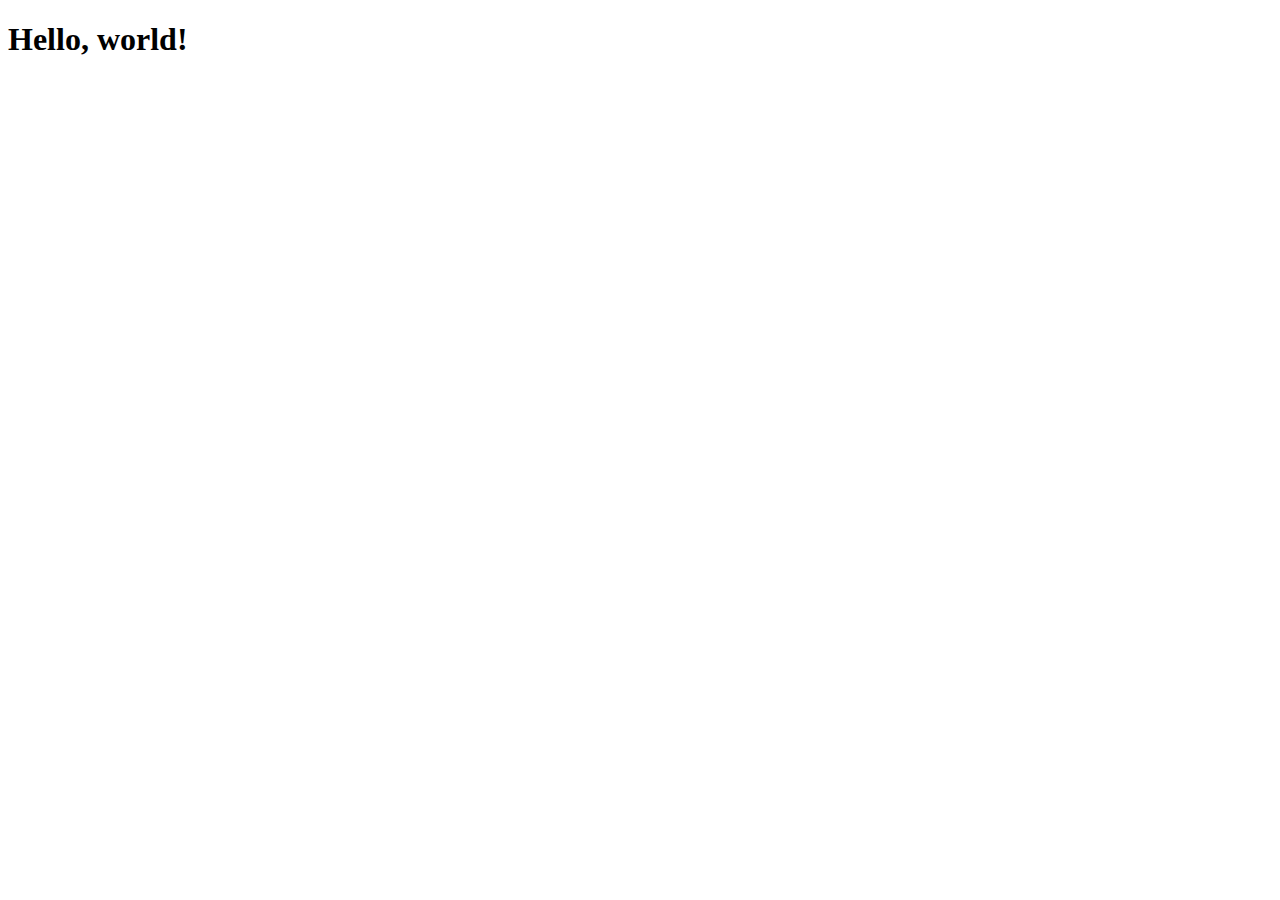
==== index.html @ 0e78536f "Fix: main html" ====
<!doctype html>
<html lang="en">

<head>
    <meta charset="utf-8">
    <meta name="viewport" content="width=device-width, initial-scale=1">
    <title>Bootstrap demo</title>
    <link href="https://cdn.jsdelivr.net/npm/bootstrap@5.3.2/dist/css/bootstrap.min.css" rel="stylesheet"
        integrity="sha384-T3c6CoIi6uLrA9TneNEoa7RxnatzjcDSCmG1MXxSR1GAsXEV/Dwwykc2MPK8M2HN" crossorigin="anonymous">
</head>

<body>
    <h1>Hello, world!</h1>
    <script src="https://cdn.jsdelivr.net/npm/bootstrap@5.3.2/dist/js/bootstrap.bundle.min.js"
        integrity="sha384-C6RzsynM9kWDrMNeT87bh95OGNyZPhcTNXj1NW7RuBCsyN/o0jlpcV8Qyq46cDfL"
        crossorigin="anonymous"></script>
</body>

</html>
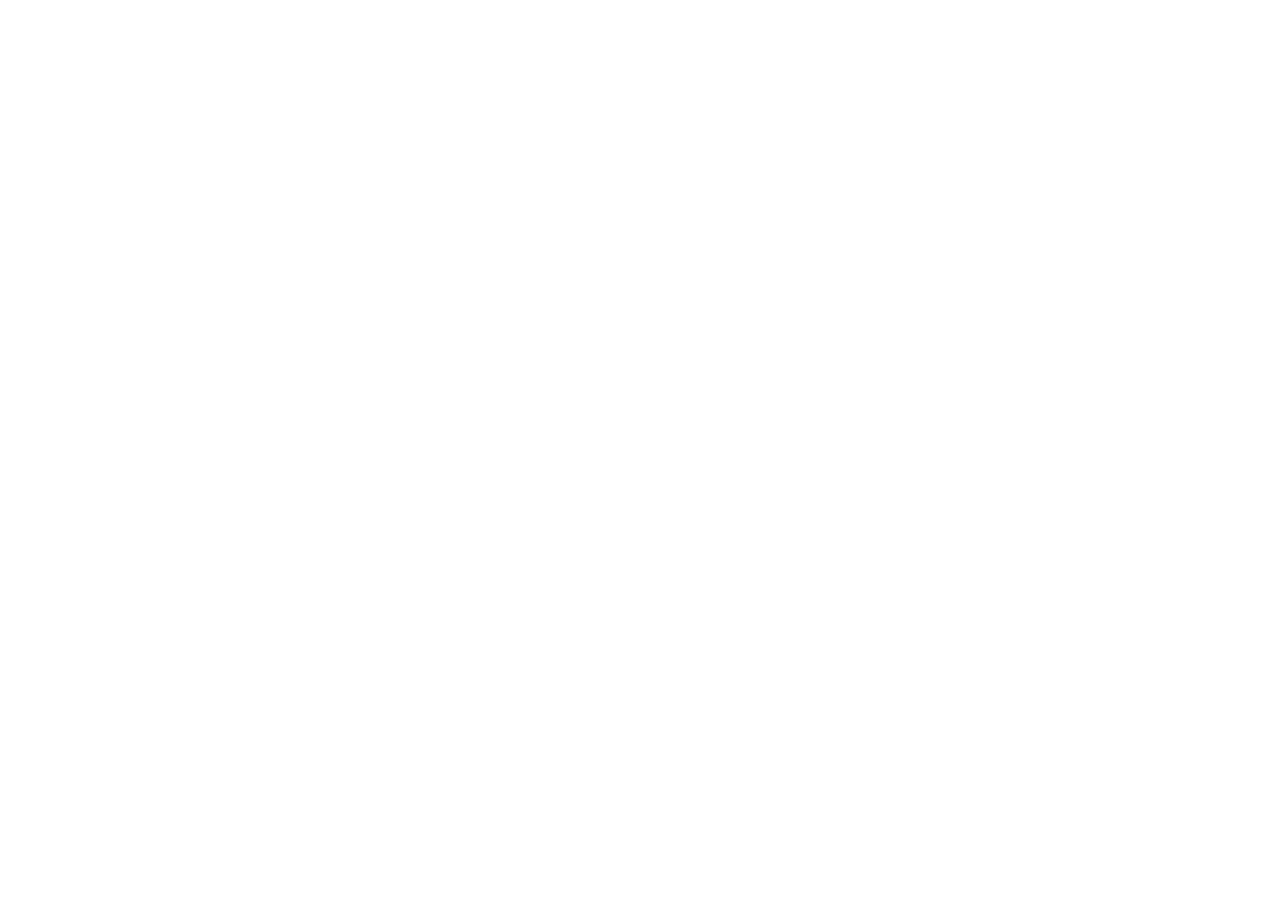
==== commit 5542f5f9: "Confiqure: Structure" ====
--- a/index.html
+++ b/index.html
@@ -1,19 +1,67 @@
-<!doctype html>
+<!DOCTYPE html>
 <html lang="en">
+    <head>
+        <title>Stream Vibe | Home</title>
+        <meta charset="utf-8" />
+        <meta content="width=device-width, initial-scale=1" name="viewport" />
+        <meta content="The Legend | Hamidov Ravi" name="author" />
+        <meta content="About Movies & Shows" name="description" />
+        <meta content="Movie App" name="Stream Vibe" />
+        <meta content="Html, Css, Js, BootStrap etc." name="keywords" />
 
-<head>
-    <meta charset="utf-8">
-    <meta name="viewport" content="width=device-width, initial-scale=1">
-    <title>Bootstrap demo</title>
-    <link href="https://cdn.jsdelivr.net/npm/bootstrap@5.3.2/dist/css/bootstrap.min.css" rel="stylesheet"
-        integrity="sha384-T3c6CoIi6uLrA9TneNEoa7RxnatzjcDSCmG1MXxSR1GAsXEV/Dwwykc2MPK8M2HN" crossorigin="anonymous">
-</head>
+        <!-- BootStrap's Css Version of 5.3.2 -->
+        <link
+            href="https://cdn.jsdelivr.net/npm/bootstrap@5.3.2/dist/css/bootstrap.min.css"
+            rel="stylesheet"
+            integrity="sha384-T3c6CoIi6uLrA9TneNEoa7RxnatzjcDSCmG1MXxSR1GAsXEV/Dwwykc2MPK8M2HN"
+            crossorigin="anonymous"
+        />
 
-<body>
-    <h1>Hello, world!</h1>
-    <script src="https://cdn.jsdelivr.net/npm/bootstrap@5.3.2/dist/js/bootstrap.bundle.min.js"
-        integrity="sha384-C6RzsynM9kWDrMNeT87bh95OGNyZPhcTNXj1NW7RuBCsyN/o0jlpcV8Qyq46cDfL"
-        crossorigin="anonymous"></script>
-</body>
+        <!-- Favicons -->
+        <link href="" rel="icon" />
+        <link href="" rel="apple-touch-icon" />
 
-</html>+        <!-- Google Fonts -->
+        <link
+            href="https://fonts.googleapis.com/css?family=Open+Sans:300,300i,400,400i,600,600i,700,700i|Raleway:300,300i,400,400i,500,500i,600,600i,700,700i|Poppins:300,300i,400,400i,500,500i,600,600i,700,700i"
+            rel="stylesheet"
+        />
+
+        <!-- Main Css File -->
+        <link href="./src/styles/css/main.css" rel="stylesheet" />
+    </head>
+
+    <body>
+        <!-- Header Start -->
+
+        <!-- Nav Start -->
+        <!-- Nav End -->
+
+        <!-- Header End -->
+
+        <!-- Intro Start -->
+        <!-- Intro End -->
+
+        <!-- Categories Start -->
+        <!-- Categories End -->
+
+        <!-- CrossPlatfrom Start -->
+        <!-- CrossPlatfrom End -->
+
+        <!-- Faq Start -->
+        <!-- Faq End -->
+
+        <!-- Pricing Start -->
+        <!-- Pricing End -->
+
+        <!-- Promotion Start -->
+        <!-- Promotion End -->
+
+        <!-- BootStrap's Js CDN | Version of 5.3.2 -->
+        <script
+            src="https://cdn.jsdelivr.net/npm/bootstrap@5.3.2/dist/js/bootstrap.bundle.min.js"
+            integrity="sha384-C6RzsynM9kWDrMNeT87bh95OGNyZPhcTNXj1NW7RuBCsyN/o0jlpcV8Qyq46cDfL"
+            crossorigin="anonymous"
+        ></script>
+    </body>
+</html>
--- a/src/styles/css/main.css
+++ b/src/styles/css/main.css
@@ -0,0 +1,31 @@
+body {
+  color: #333;
+}
+
+body {
+  color: #444;
+}
+
+body {
+  color: #222;
+}
+
+body {
+  color: #111;
+}
+
+body {
+  color: rgba(194, 32, 32, 0);
+}
+
+body {
+  color: rgba(194, 32, 32, 0);
+}
+
+body {
+  color: rgba(194, 32, 32, 0);
+}
+
+body {
+  color: rgba(194, 32, 32, 0);
+}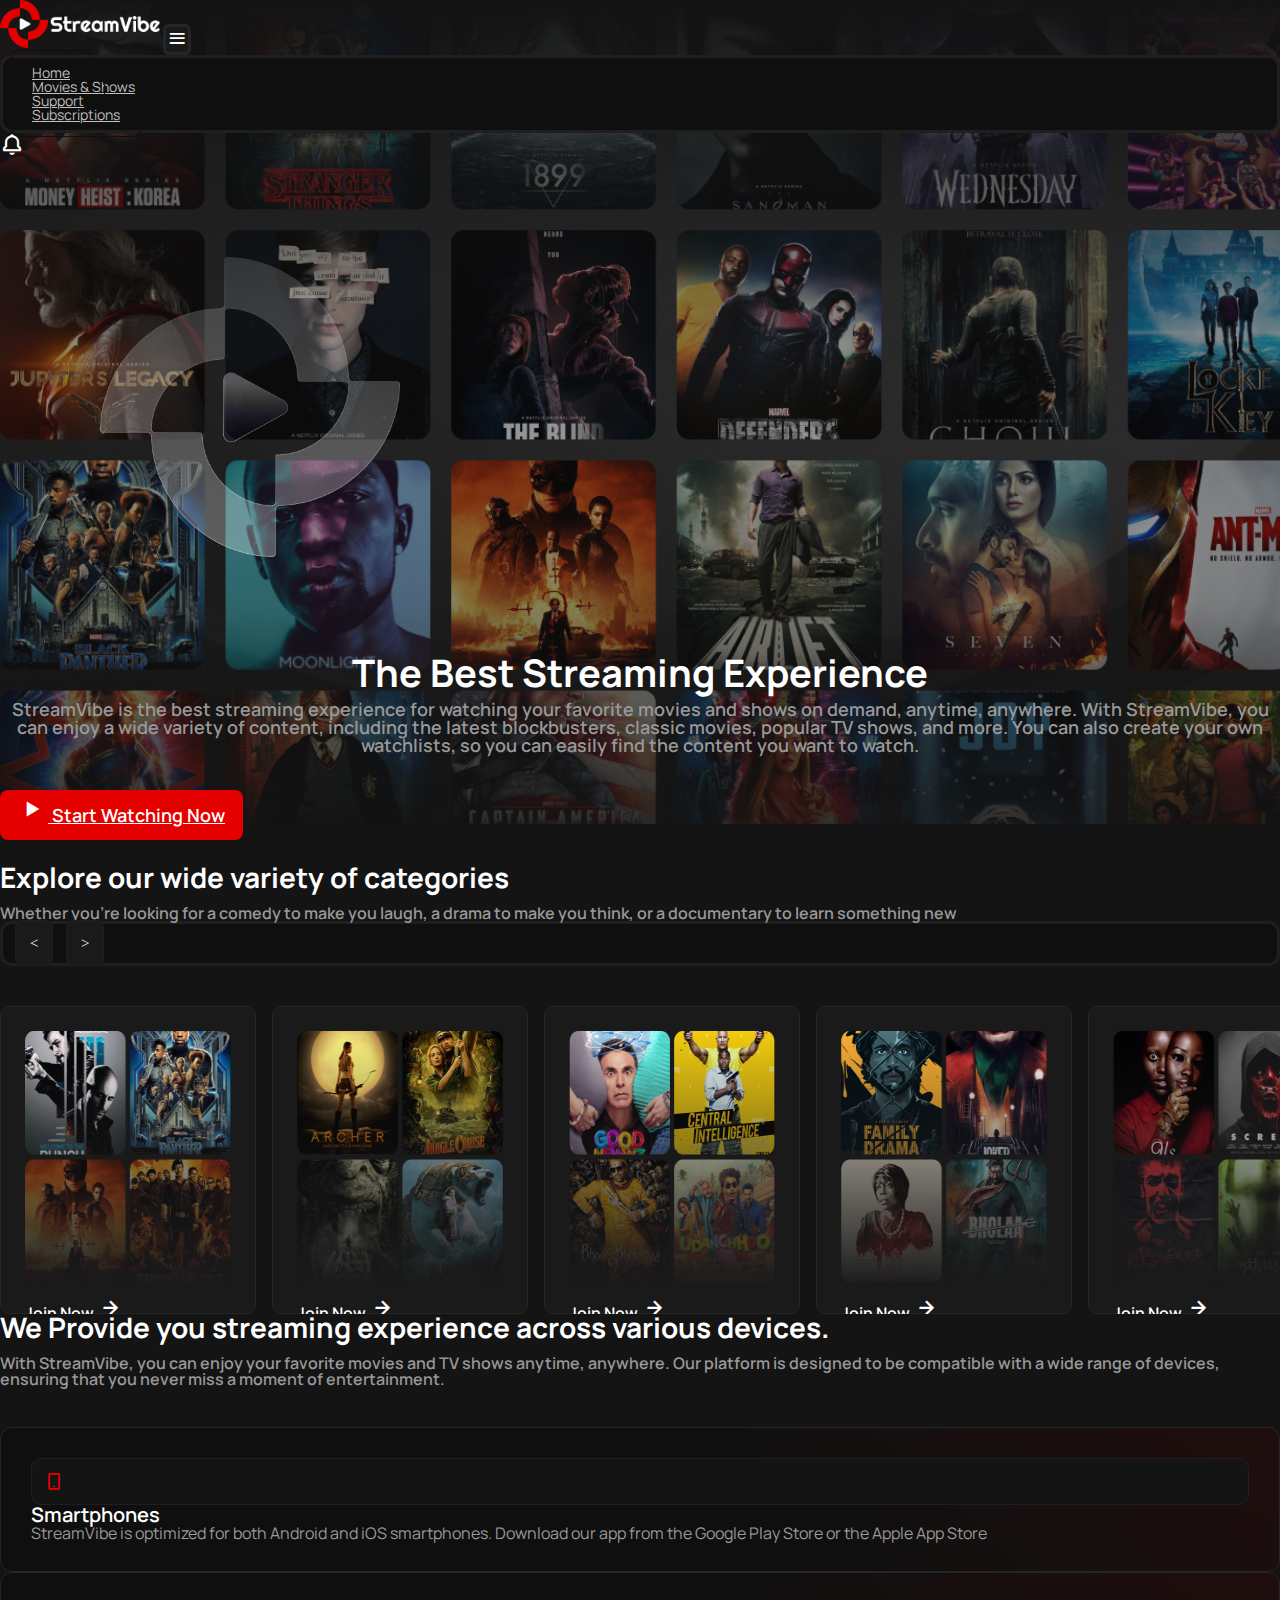
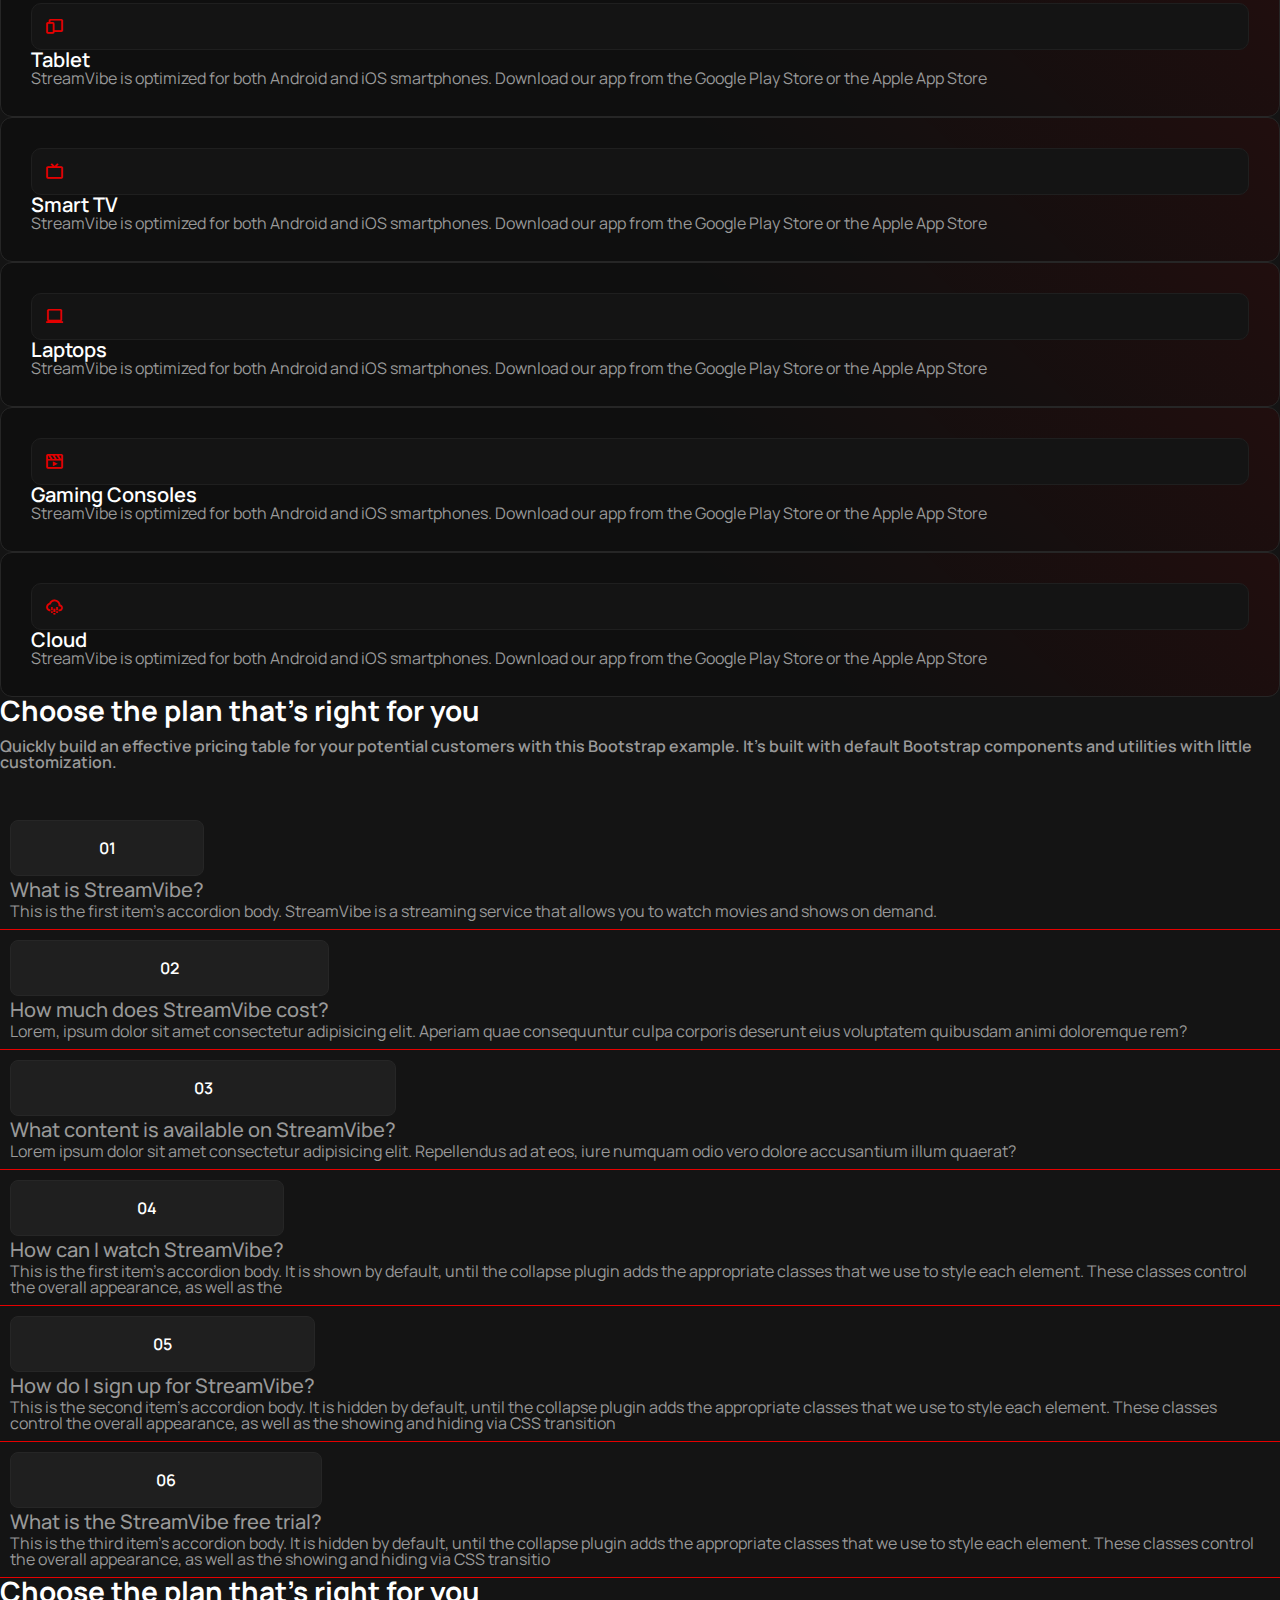
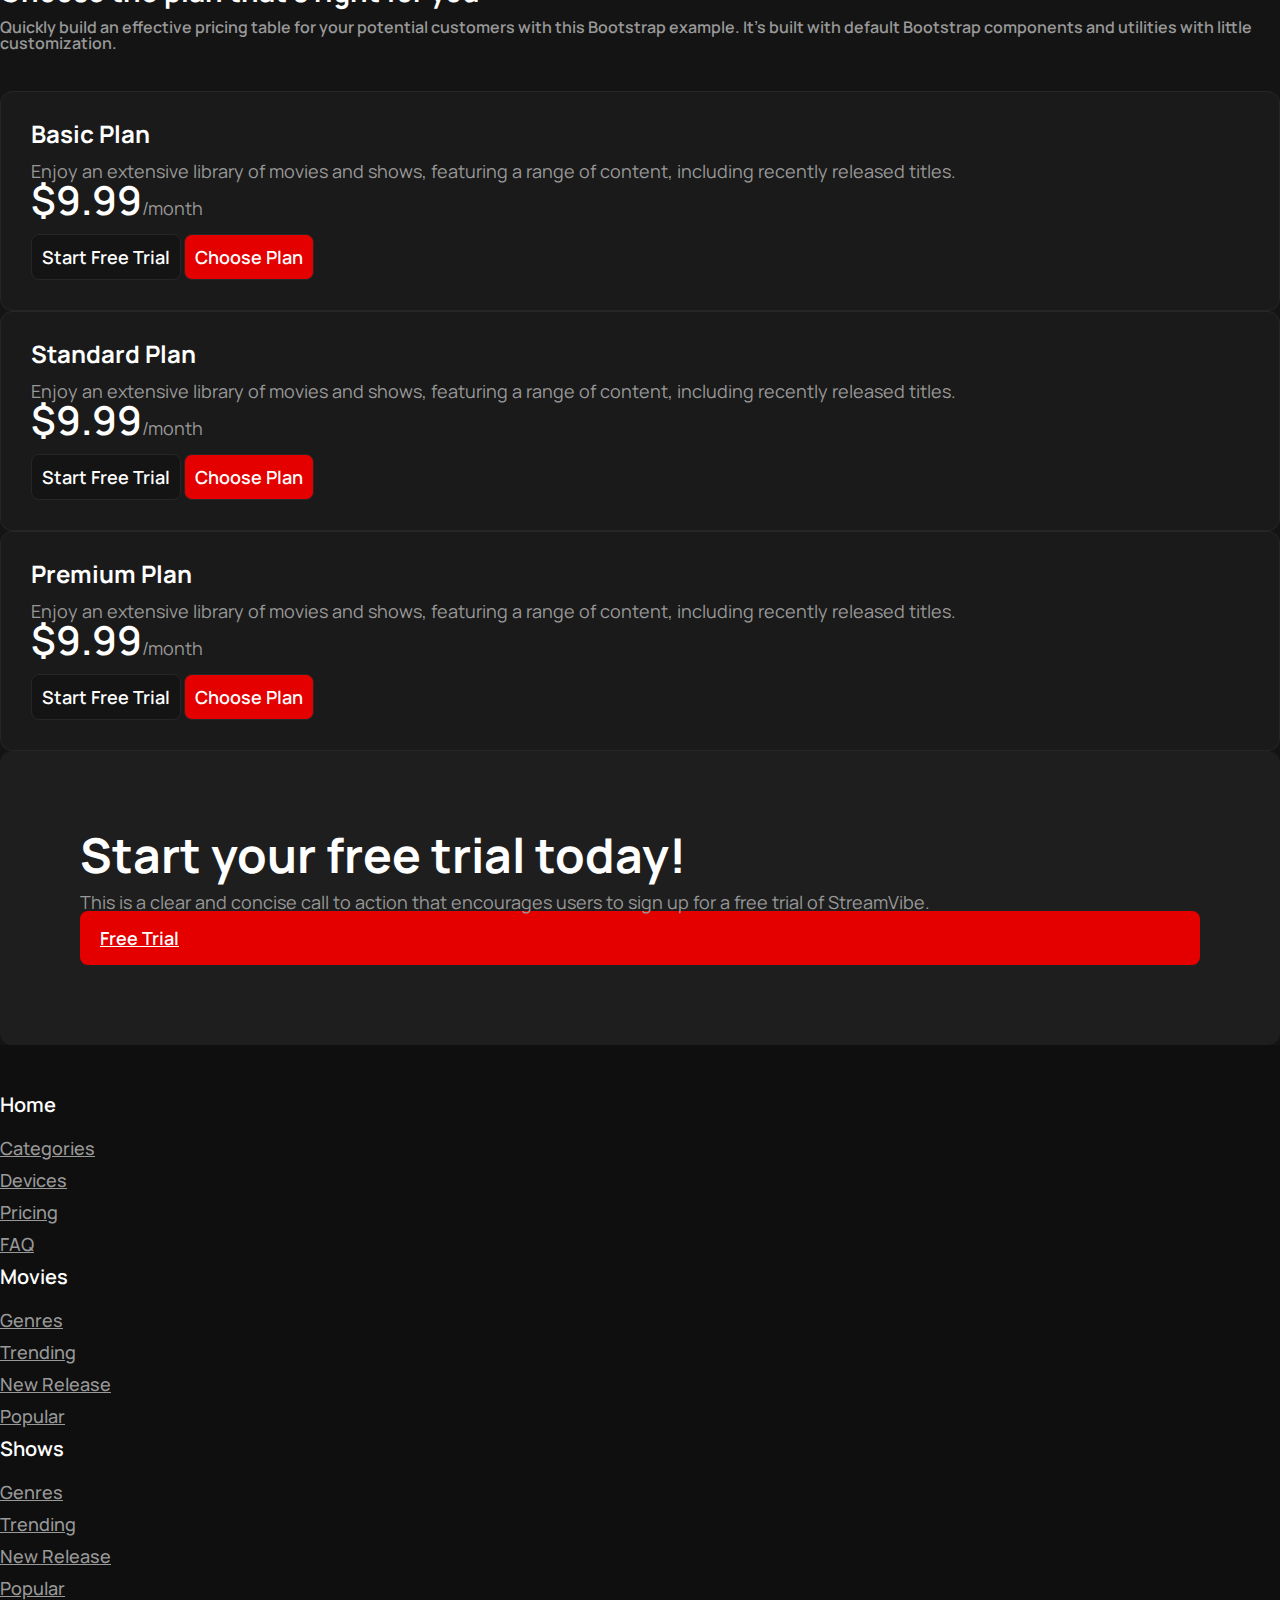
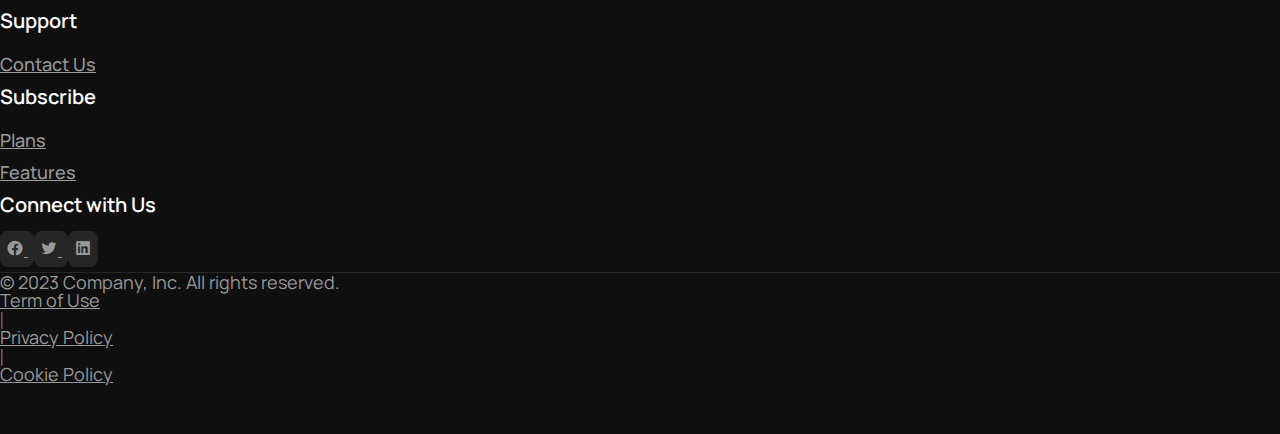
==== commit 1028d920: "GitHub Organize" ====
--- a/index.html
+++ b/index.html
@@ -27,35 +27,950 @@
             rel="stylesheet"
         />
 
+        <!-- BoxIcons -->
+        <link
+            href="https://unpkg.com/boxicons@2.1.4/css/boxicons.min.css"
+            rel="stylesheet"
+        />
+
         <!-- Main Css File -->
         <link href="./src/styles/css/main.css" rel="stylesheet" />
     </head>
 
     <body>
         <!-- Header Start -->
-
-        <!-- Nav Start -->
-        <!-- Nav End -->
-
+        <header class="header">
+            <!-- Nav Start -->
+            <section class="section_nav">
+                <div class="container">
+                    <nav
+                        class="section_nav__navbar navbar navbar-expand-lg d-flex justify-content-between"
+                    >
+                        <a
+                            class="section_nav__navbar-brand col navbar-brand"
+                            href="./index.html"
+                            ><img
+                                src="./src/design/img/movie/brandDesign.png"
+                                alt="Logo"
+                        /></a>
+                        <button
+                            class="navbar-toggler"
+                            type="button"
+                            data-bs-toggle="collapse"
+                            data-bs-target="#navbarSupportedContent"
+                            aria-controls="navbarSupportedContent"
+                            aria-expanded="false"
+                            aria-label="Toggle navigation"
+                        >
+                            <i class="bx bx-menu"></i>
+                        </button>
+                        <div
+                            class="section_nav__navbar-menu col flex-grow-0 collapse navbar-collapse"
+                            id="navbarSupportedContent"
+                        >
+                            <ul class="navbar-nav me-auto mb-2 mb-lg-0">
+                                <li class="nav-item">
+                                    <a
+                                        class="nav-link active"
+                                        aria-current="page"
+                                        href="./index.html"
+                                        >Home</a
+                                    >
+                                </li>
+                                <li class="nav-item">
+                                    <a
+                                        class="nav-link active"
+                                        aria-current="page"
+                                        href="./src/pages/movies.html"
+                                        >Movies & Shows</a
+                                    >
+                                </li>
+                                <li class="nav-item">
+                                    <a
+                                        class="nav-link active"
+                                        aria-current="page"
+                                        href="./src/pages/support.html"
+                                        >Support</a
+                                    >
+                                </li>
+                                <li class="nav-item">
+                                    <a
+                                        class="nav-link active"
+                                        aria-current="page"
+                                        href="./src/pages/subscriptions.html"
+                                        >Subscriptions</a
+                                    >
+                                </li>
+                            </ul>
+                        </div>
+                        <a
+                            class="section_nav__navbar-brand col navbar-brand"
+                            href="https://imgs.search.brave.com/t7IGj4UpDLhN9xt97m-zTJ5kY64yZYDrEbwu54N_jYo/rs:fit:860:0:0/g:ce/aHR0cHM6Ly9jZG4u/a2F5aXByaWh0aW0u/Y29tL3dwLWNvbnRl/bnQvdXBsb2Fkcy8y/MDE5LzA4L0phd3Mu/anBn"
+                        >
+                            <i class="bx bx-bell"></i>
+                        </a>
+                    </nav>
+                </div>
+            </section>
+            <!-- Nav End -->
+
+            <!-- Section Header Start -->
+            <section class="section_header">
+                <div class="container-fluid">
+                    <div
+                        class="section_header-card d-flex align-items-center justify-content-center"
+                    >
+                        <img
+                            src="./src/design/img/movie/primaryBgLogo.png"
+                            alt="Logo"
+                        />
+                    </div>
+                </div>
+            </section>
+            <!-- Section Header End -->
+
+            <!-- Intro Start -->
+            <div class="section_intro py-4">
+                <div class="container">
+                    <div class="section_intro-header p-3 pb-md-4 mx-auto">
+                        <div
+                            class="section_intro-header--content d-flex flex-column justify-content-center align-items-center"
+                        >
+                            <h1 class="col-lg-8">
+                                The Best Streaming Experience
+                            </h1>
+                            <p class="col-lg-10">
+                                StreamVibe is the best streaming experience for
+                                watching your favorite movies and shows on
+                                demand, anytime, anywhere. With StreamVibe, you
+                                can enjoy a wide variety of content, including
+                                the latest blockbusters, classic movies, popular
+                                TV shows, and more. You can also create your own
+                                watchlists, so you can easily find the content
+                                you want to watch.
+                            </p>
+                        </div>
+
+                        <div
+                            class="section_intro-header--btn d-flex justify-content-center align-items-center"
+                        >
+                            <a
+                                class="text-decoration-none d-flex justify-content-center align-items-center"
+                                href="https://imgs.search.brave.com/t7IGj4UpDLhN9xt97m-zTJ5kY64yZYDrEbwu54N_jYo/rs:fit:860:0:0/g:ce/aHR0cHM6Ly9jZG4u/a2F5aXByaWh0aW0u/Y29tL3dwLWNvbnRl/bnQvdXBsb2Fkcy8y/MDE5LzA4L0phd3Mu/anBn"
+                                ><i class="bx bx-play"></i> Start Watching
+                                Now</a
+                            >
+                        </div>
+                    </div>
+                </div>
+            </div>
+            <!-- Intro End -->
+        </header>
         <!-- Header End -->
 
-        <!-- Intro Start -->
-        <!-- Intro End -->
-
         <!-- Categories Start -->
+        <section class="section_categories py-4 wrapper">
+            <div class="container">
+                <div
+                    class="section_categories-header p-3 pb-md-4 mx-auto d-flex justify-content-between"
+                >
+                    <div class="section_categories-header--content">
+                        <h1 class="col-lg-8 col-md-8">
+                            Explore our wide variety of categories
+                        </h1>
+                        <p class="col-lg-10 col-md-10">
+                            Whether you're looking for a comedy to make you
+                            laugh, a drama to make you think, or a documentary
+                            to learn something new
+                        </p>
+                    </div>
+
+                    <div
+                        class="section_categories-header--cta d-flex justify-content-between align-items-center"
+                    >
+                        <span id="left"><</span>
+                        <span id="right">></span>
+                    </div>
+                </div>
+                <ul class="section_categories-carousel">
+                    <li
+                        class="section_categories-carousel--card d-flex flex-column"
+                    >
+                        <img
+                            src="./src/design/img/movie/movieCategories01.png"
+                            alt=""
+                        />
+                        <div
+                            class="section_categories-carousel--card---cta d-flex justify-content-between align-items-center"
+                        >
+                            <a href="#">Join Now </a>
+                            <i class="bx bx-right-arrow-alt"></i>
+                        </div>
+                    </li>
+                    <li
+                        class="section_categories-carousel--card d-flex flex-column"
+                    >
+                        <img
+                            src="./src/design/img/movie/movieCategories02.png"
+                            alt=""
+                        />
+                        <div
+                            class="section_categories-carousel--card---cta d-flex justify-content-between align-items-center"
+                        >
+                            <a href="#">Join Now </a>
+                            <i class="bx bx-right-arrow-alt"></i>
+                        </div>
+                    </li>
+                    <li
+                        class="section_categories-carousel--card d-flex flex-column"
+                    >
+                        <img
+                            src="./src/design/img/movie/movieCategories03.png"
+                            alt=""
+                        />
+                        <div
+                            class="section_categories-carousel--card---cta d-flex justify-content-between align-items-center"
+                        >
+                            <a href="#">Join Now </a>
+                            <i class="bx bx-right-arrow-alt"></i>
+                        </div>
+                    </li>
+                    <li
+                        class="section_categories-carousel--card d-flex flex-column"
+                    >
+                        <img
+                            src="./src/design/img/movie/movieCategories04.png"
+                            alt=""
+                        />
+                        <div
+                            class="section_categories-carousel--card---cta d-flex justify-content-between align-items-center"
+                        >
+                            <a href="#">Join Now </a>
+                            <i class="bx bx-right-arrow-alt"></i>
+                        </div>
+                    </li>
+                    <li
+                        class="section_categories-carousel--card d-flex flex-column"
+                    >
+                        <img
+                            src="./src/design/img/movie/movieCategories05.png"
+                            alt=""
+                        />
+                        <div
+                            class="section_categories-carousel--card---cta d-flex justify-content-between align-items-center"
+                        >
+                            <a href="#">Join Now </a>
+                            <i class="bx bx-right-arrow-alt"></i>
+                        </div>
+                    </li>
+                </ul>
+            </div>
+        </section>
         <!-- Categories End -->
 
         <!-- CrossPlatfrom Start -->
+        <section class="section_crossplatform py-4">
+            <div class="container">
+                <div class="section_crossplatform-header p-3 pb-md-4 mx-auto">
+                    <h1>
+                        We Provide you streaming experience across various
+                        devices.
+                    </h1>
+                    <p>
+                        With StreamVibe, you can enjoy your favorite movies and
+                        TV shows anytime, anywhere. Our platform is designed to
+                        be compatible with a wide range of devices, ensuring
+                        that you never miss a moment of entertainment.
+                    </p>
+                </div>
+                <div class="section_crossplatform-content row mb-3">
+                    <div class="col-lg-4 col-md-6 col-xs-12">
+                        <div
+                            class="section_crossplatform-content--card pointer card mb-4 rounded-3 shadow-sm"
+                        >
+                            <div class="py-3 d-flex align-items-center">
+                                <div class="iconBox me-4">
+                                    <i class="bx bx-mobile-alt"></i>
+                                </div>
+                                <h4>Smartphones</h4>
+                            </div>
+                            <p>
+                                StreamVibe is optimized for both Android and iOS
+                                smartphones. Download our app from the Google
+                                Play Store or the Apple App Store
+                            </p>
+                        </div>
+                    </div>
+                    <div class="col-lg-4 col-md-6 col-xs-12">
+                        <div
+                            class="section_crossplatform-content--card pointer card mb-4 rounded-3 shadow-sm"
+                        >
+                            <div class="py-3 d-flex align-items-center">
+                                <div class="iconBox me-4">
+                                    <i class="bx bx-devices"></i>
+                                </div>
+                                <h4>Tablet</h4>
+                            </div>
+                            <p>
+                                StreamVibe is optimized for both Android and iOS
+                                smartphones. Download our app from the Google
+                                Play Store or the Apple App Store
+                            </p>
+                        </div>
+                    </div>
+                    <div class="col-lg-4 col-md-6 col-xs-12">
+                        <div
+                            class="section_crossplatform-content--card pointer card mb-4 rounded-3 shadow-sm"
+                        >
+                            <div class="py-3 d-flex align-items-center">
+                                <div class="iconBox me-4">
+                                    <i class="bx bx-tv"></i>
+                                </div>
+                                <h4>Smart TV</h4>
+                            </div>
+                            <p>
+                                StreamVibe is optimized for both Android and iOS
+                                smartphones. Download our app from the Google
+                                Play Store or the Apple App Store
+                            </p>
+                        </div>
+                    </div>
+                    <div class="col-lg-4 col-md-6 col-xs-12">
+                        <div
+                            class="section_crossplatform-content--card pointer card mb-4 rounded-3 shadow-sm"
+                        >
+                            <div class="py-3 d-flex align-items-center">
+                                <div class="iconBox me-4">
+                                    <i class="bx bx-laptop"></i>
+                                </div>
+                                <h4>Laptops</h4>
+                            </div>
+                            <p>
+                                StreamVibe is optimized for both Android and iOS
+                                smartphones. Download our app from the Google
+                                Play Store or the Apple App Store
+                            </p>
+                        </div>
+                    </div>
+                    <div class="col-lg-4 col-md-6 col-xs-12">
+                        <div
+                            class="section_crossplatform-content--card pointer card mb-4 rounded-3 shadow-sm"
+                        >
+                            <div class="py-3 d-flex align-items-center">
+                                <div class="iconBox me-4">
+                                    <i class="bx bx-movie-play"></i>
+                                </div>
+                                <h4>Gaming Consoles</h4>
+                            </div>
+                            <p>
+                                StreamVibe is optimized for both Android and iOS
+                                smartphones. Download our app from the Google
+                                Play Store or the Apple App Store
+                            </p>
+                        </div>
+                    </div>
+                    <div class="col-lg-4 col-md-6 col-xs-12">
+                        <div
+                            class="section_crossplatform-content--card pointer card mb-4 rounded-3 shadow-sm"
+                        >
+                            <div class="py-3 d-flex align-items-center">
+                                <div class="iconBox me-4">
+                                    <i class="bx bx-cloud-light-rain"></i>
+                                </div>
+                                <h4>Cloud</h4>
+                            </div>
+                            <p>
+                                StreamVibe is optimized for both Android and iOS
+                                smartphones. Download our app from the Google
+                                Play Store or the Apple App Store
+                            </p>
+                        </div>
+                    </div>
+                </div>
+            </div>
+        </section>
         <!-- CrossPlatfrom End -->
 
         <!-- Faq Start -->
+        <section class="section_faq py-4">
+            <div class="container">
+                <div class="section_faq-header p-3 pb-md-4 mx-auto">
+                    <h1>Choose the plan that's right for you</h1>
+                    <p>
+                        Quickly build an effective pricing table for your
+                        potential customers with this Bootstrap example. It’s
+                        built with default Bootstrap components and utilities
+                        with little customization.
+                    </p>
+                </div>
+
+                <div class="row">
+                    <div class="col-lg-6 col-md-12 col-xs-12">
+                        <div
+                            class="section_faq-content accordion"
+                            id="accordionExample"
+                        >
+                            <div class="accordion-item">
+                                <h2 class="accordion-header">
+                                    <button
+                                        class="accordion-button"
+                                        type="button"
+                                        data-bs-toggle="collapse"
+                                        data-bs-target="#collapseOne"
+                                        aria-expanded="true"
+                                        aria-controls="collapseOne"
+                                    >
+                                        <div class="me-4">01</div>
+                                        <h4>What is StreamVibe?</h4>
+                                    </button>
+                                </h2>
+                                <div
+                                    id="collapseOne"
+                                    class="accordion-collapse collapse"
+                                    data-bs-parent="#accordionExample"
+                                >
+                                    <div class="accordion-body">
+                                        This is the first item's accordion body.
+                                        StreamVibe is a streaming service that
+                                        allows you to watch movies and shows on
+                                        demand.
+                                    </div>
+                                </div>
+                            </div>
+                            <div class="accordion-item">
+                                <h2 class="accordion-header">
+                                    <button
+                                        class="accordion-button collapsed"
+                                        type="button"
+                                        data-bs-toggle="collapse"
+                                        data-bs-target="#collapseTwo"
+                                        aria-expanded="false"
+                                        aria-controls="collapseTwo"
+                                    >
+                                        <div class="me-4">02</div>
+                                        <h4>How much does StreamVibe cost?</h4>
+                                    </button>
+                                </h2>
+                                <div
+                                    id="collapseTwo"
+                                    class="accordion-collapse collapse"
+                                    data-bs-parent="#accordionExample"
+                                >
+                                    <div class="accordion-body">
+                                        Lorem, ipsum dolor sit amet consectetur
+                                        adipisicing elit. Aperiam quae
+                                        consequuntur culpa corporis deserunt
+                                        eius voluptatem quibusdam animi
+                                        doloremque rem?
+                                    </div>
+                                </div>
+                            </div>
+                            <div class="accordion-item">
+                                <h2 class="accordion-header">
+                                    <button
+                                        class="accordion-button collapsed"
+                                        type="button"
+                                        data-bs-toggle="collapse"
+                                        data-bs-target="#collapseThree"
+                                        aria-expanded="false"
+                                        aria-controls="collapseThree"
+                                    >
+                                        <div class="me-4">03</div>
+                                        <h4>
+                                            What content is available on
+                                            StreamVibe?
+                                        </h4>
+                                    </button>
+                                </h2>
+                                <div
+                                    id="collapseThree"
+                                    class="accordion-collapse collapse"
+                                    data-bs-parent="#accordionExample"
+                                >
+                                    <div class="accordion-body">
+                                        Lorem ipsum dolor sit amet consectetur
+                                        adipisicing elit. Repellendus ad at eos,
+                                        iure numquam odio vero dolore
+                                        accusantium illum quaerat?
+                                    </div>
+                                </div>
+                            </div>
+                        </div>
+                    </div>
+                    <div class="col-lg-6 col-md-12 col-xs-12">
+                        <div
+                            class="section_faq-content accordion"
+                            id="accordionExample"
+                        >
+                            <div class="accordion-item">
+                                <h2 class="accordion-header">
+                                    <button
+                                        class="accordion-button"
+                                        type="button"
+                                        data-bs-toggle="collapse"
+                                        data-bs-target="#collapseFour"
+                                        aria-expanded="true"
+                                        aria-controls="collapseFour"
+                                    >
+                                        <div class="me-4">04</div>
+                                        <h4>How can I watch StreamVibe?</h4>
+                                    </button>
+                                </h2>
+                                <div
+                                    id="collapseFour"
+                                    class="accordion-collapse collapse"
+                                    data-bs-parent="#accordionExample"
+                                >
+                                    <div class="accordion-body">
+                                        <strong
+                                            >This is the first item's accordion
+                                            body.</strong
+                                        >
+                                        It is shown by default, until the
+                                        collapse plugin adds the appropriate
+                                        classes that we use to style each
+                                        element. These classes control the
+                                        overall appearance, as well as the
+                                    </div>
+                                </div>
+                            </div>
+                            <div class="accordion-item">
+                                <h2 class="accordion-header">
+                                    <button
+                                        class="accordion-button collapsed"
+                                        type="button"
+                                        data-bs-toggle="collapse"
+                                        data-bs-target="#collapseFive"
+                                        aria-expanded="false"
+                                        aria-controls="collapseFive"
+                                    >
+                                        <div class="me-4">05</div>
+                                        <h4>
+                                            How do I sign up for StreamVibe?
+                                        </h4>
+                                    </button>
+                                </h2>
+                                <div
+                                    id="collapseFive"
+                                    class="accordion-collapse collapse"
+                                    data-bs-parent="#accordionExample"
+                                >
+                                    <div class="accordion-body">
+                                        <strong
+                                            >This is the second item's accordion
+                                            body.</strong
+                                        >
+                                        It is hidden by default, until the
+                                        collapse plugin adds the appropriate
+                                        classes that we use to style each
+                                        element. These classes control the
+                                        overall appearance, as well as the
+                                        showing and hiding via CSS transition
+                                    </div>
+                                </div>
+                            </div>
+                            <div class="accordion-item">
+                                <h2 class="accordion-header">
+                                    <button
+                                        class="accordion-button collapsed"
+                                        type="button"
+                                        data-bs-toggle="collapse"
+                                        data-bs-target="#collapseSix"
+                                        aria-expanded="false"
+                                        aria-controls="collapseSix"
+                                    >
+                                        <div class="me-4">06</div>
+                                        <h4>
+                                            What is the StreamVibe free trial?
+                                        </h4>
+                                    </button>
+                                </h2>
+                                <div
+                                    id="collapseSix"
+                                    class="accordion-collapse collapse"
+                                    data-bs-parent="#accordionExample"
+                                >
+                                    <div class="accordion-body">
+                                        <strong
+                                            >This is the third item's accordion
+                                            body.</strong
+                                        >
+                                        It is hidden by default, until the
+                                        collapse plugin adds the appropriate
+                                        classes that we use to style each
+                                        element. These classes control the
+                                        overall appearance, as well as the
+                                        showing and hiding via CSS transitio
+                                    </div>
+                                </div>
+                            </div>
+                        </div>
+                    </div>
+                </div>
+            </div>
+        </section>
         <!-- Faq End -->
 
         <!-- Pricing Start -->
+        <section class="section_pricing py-4">
+            <div class="container">
+                <div
+                    class="section_pricing-header pricing-header p-3 pb-md-4 mx-auto"
+                >
+                    <h1>Choose the plan that's right for you</h1>
+                    <p>
+                        Quickly build an effective pricing table for your
+                        potential customers with this Bootstrap example. It’s
+                        built with default Bootstrap components and utilities
+                        with little customization.
+                    </p>
+                </div>
+
+                <div
+                    class="section_pricing-cost row row-cols-1 row-cols-md-3 mb-3"
+                >
+                    <div class="col">
+                        <div
+                            class="section_pricing-cost--card card mb-4 rounded-3 shadow-sm"
+                        >
+                            <div class="card-header py-3">
+                                <h4>Basic Plan</h4>
+                                <p>
+                                    Enjoy an extensive library of movies and
+                                    shows, featuring a range of content,
+                                    including recently released titles.
+                                </p>
+                            </div>
+                            <div class="card-body">
+                                <h1 class="card-title pricing-card-title">
+                                    $9.99<small class="text-body-secondary"
+                                        >/month</small
+                                    >
+                                </h1>
+                                <button
+                                    type="button"
+                                    class="btnChildOne btn btn-lg btn-outline-primary"
+                                >
+                                    Start Free Trial
+                                </button>
+                                <button
+                                    type="button"
+                                    class="btnChildTwo btn btn-lg btn-outline-primary"
+                                >
+                                    Choose Plan
+                                </button>
+                            </div>
+                        </div>
+                    </div>
+                    <div class="col">
+                        <div
+                            class="section_pricing-cost--card card mb-4 rounded-3 shadow-sm"
+                        >
+                            <div class="card-header py-3">
+                                <h4>Standard Plan</h4>
+                                <p>
+                                    Enjoy an extensive library of movies and
+                                    shows, featuring a range of content,
+                                    including recently released titles.
+                                </p>
+                            </div>
+                            <div class="card-body">
+                                <h1 class="card-title pricing-card-title">
+                                    $9.99<small class="text-body-secondary"
+                                        >/month</small
+                                    >
+                                </h1>
+                                <button
+                                    type="button"
+                                    class="btnChildOne btn btn-lg btn-outline-primary"
+                                >
+                                    Start Free Trial
+                                </button>
+                                <button
+                                    type="button"
+                                    class="btnChildTwo btn btn-lg btn-outline-primary"
+                                >
+                                    Choose Plan
+                                </button>
+                            </div>
+                        </div>
+                    </div>
+                    <div class="col">
+                        <div
+                            class="section_pricing-cost--card card mb-4 rounded-3 shadow-sm"
+                        >
+                            <div class="card-header py-3">
+                                <h4>Premium Plan</h4>
+                                <p>
+                                    Enjoy an extensive library of movies and
+                                    shows, featuring a range of content,
+                                    including recently released titles.
+                                </p>
+                            </div>
+                            <div class="card-body">
+                                <h1 class="card-title pricing-card-title">
+                                    $9.99<small class="text-body-secondary"
+                                        >/month</small
+                                    >
+                                </h1>
+                                <button
+                                    type="button"
+                                    class="btnChildOne btn btn-lg btn-outline-primary"
+                                >
+                                    Start Free Trial
+                                </button>
+                                <button
+                                    type="button"
+                                    class="btnChildTwo btn btn-lg btn-outline-primary"
+                                >
+                                    Choose Plan
+                                </button>
+                            </div>
+                        </div>
+                    </div>
+                </div>
+            </div>
+        </section>
         <!-- Pricing End -->
 
         <!-- Promotion Start -->
+        <section class="section_promotion py-4">
+            <div class="container">
+                <div
+                    class="section_promotion-card d-flex align-items-center justify-content-center"
+                >
+                    <div class="row col-lg-12 justify-content-between">
+                        <div
+                            class="col-lg-8 col-md-8 col-xs-12 d-flex justify-content-center align-items-center"
+                        >
+                            <div class="section_promotion-card--content">
+                                <h1>Start your free trial today!</h1>
+                                <p>
+                                    This is a clear and concise call to action
+                                    that encourages users to sign up for a free
+                                    trial of StreamVibe.
+                                </p>
+                            </div>
+                        </div>
+                        <div
+                            class="col-lg-2 col-md-3 col-xs-12 d-flex justify-content-center align-items-center"
+                        >
+                            <div
+                                class="section_promotion-card--btn d-flex justify-content-center align-items-center"
+                            >
+                                <a class="text-decoration-none" href=""
+                                    >Free Trial</a
+                                >
+                            </div>
+                        </div>
+                    </div>
+                </div>
+            </div>
+        </section>
         <!-- Promotion End -->
+
+        <!-- Footer Start -->
+        <footer class="section_footer py-4">
+            <div class="container">
+                <div class="section_footer-primary row">
+                    <div
+                        class="section_footer-primary--column col-6 col-md-2 mb-3"
+                    >
+                        <h5>Home</h5>
+                        <ul class="nav flex-column">
+                            <li class="nav-item mb-2">
+                                <a
+                                    href="#"
+                                    class="nav-link p-0 text-body-secondary"
+                                    >Categories</a
+                                >
+                            </li>
+                            <li class="nav-item mb-2">
+                                <a
+                                    href="#"
+                                    class="nav-link p-0 text-body-secondary"
+                                    >Devices</a
+                                >
+                            </li>
+                            <li class="nav-item mb-2">
+                                <a
+                                    href="#"
+                                    class="nav-link p-0 text-body-secondary"
+                                    >Pricing</a
+                                >
+                            </li>
+                            <li class="nav-item mb-2">
+                                <a
+                                    href="#"
+                                    class="nav-link p-0 text-body-secondary"
+                                    >FAQ</a
+                                >
+                            </li>
+                        </ul>
+                    </div>
+
+                    <div
+                        class="section_footer-primary--column col-6 col-md-2 mb-3"
+                    >
+                        <h5>Movies</h5>
+                        <ul class="nav flex-column">
+                            <li class="nav-item mb-2">
+                                <a
+                                    href="#"
+                                    class="nav-link p-0 text-body-secondary"
+                                    >Genres</a
+                                >
+                            </li>
+                            <li class="nav-item mb-2">
+                                <a
+                                    href="#"
+                                    class="nav-link p-0 text-body-secondary"
+                                    >Trending</a
+                                >
+                            </li>
+                            <li class="nav-item mb-2">
+                                <a
+                                    href="#"
+                                    class="nav-link p-0 text-body-secondary"
+                                    >New Release</a
+                                >
+                            </li>
+                            <li class="nav-item mb-2">
+                                <a
+                                    href="#"
+                                    class="nav-link p-0 text-body-secondary"
+                                    >Popular</a
+                                >
+                            </li>
+                        </ul>
+                    </div>
+
+                    <div
+                        class="section_footer-primary--column col-6 col-md-2 mb-3"
+                    >
+                        <h5>Shows</h5>
+                        <ul class="nav flex-column">
+                            <li class="nav-item mb-2">
+                                <a
+                                    href="#"
+                                    class="nav-link p-0 text-body-secondary"
+                                    >Genres</a
+                                >
+                            </li>
+                            <li class="nav-item mb-2">
+                                <a
+                                    href="#"
+                                    class="nav-link p-0 text-body-secondary"
+                                    >Trending</a
+                                >
+                            </li>
+                            <li class="nav-item mb-2">
+                                <a
+                                    href="#"
+                                    class="nav-link p-0 text-body-secondary"
+                                    >New Release</a
+                                >
+                            </li>
+                            <li class="nav-item mb-2">
+                                <a
+                                    href="#"
+                                    class="nav-link p-0 text-body-secondary"
+                                    >Popular</a
+                                >
+                            </li>
+                        </ul>
+                    </div>
+
+                    <div
+                        class="section_footer-primary--column col-6 col-md-2 mb-3"
+                    >
+                        <h5>Support</h5>
+                        <ul class="nav flex-column">
+                            <li class="nav-item mb-2">
+                                <a
+                                    href="#"
+                                    class="nav-link p-0 text-body-secondary"
+                                    >Contact Us</a
+                                >
+                            </li>
+                        </ul>
+                    </div>
+
+                    <div
+                        class="section_footer-primary--column col-6 col-md-2 mb-3"
+                    >
+                        <h5>Subscribe</h5>
+                        <ul class="nav flex-column">
+                            <li class="nav-item mb-2">
+                                <a
+                                    href="#"
+                                    class="nav-link p-0 text-body-secondary"
+                                    >Plans</a
+                                >
+                            </li>
+                            <li class="nav-item mb-2">
+                                <a
+                                    href="#"
+                                    class="nav-link p-0 text-body-secondary"
+                                    >Features</a
+                                >
+                            </li>
+                        </ul>
+                    </div>
+
+                    <div
+                        class="section_footer-primary--column col-6 col-md-2 mb-3"
+                    >
+                        <h5>Connect with Us</h5>
+                        <ul class="nav flex-column">
+                            <li class="nav-item mb-2 d-flex">
+                                <a
+                                    href="#"
+                                    class="iconCover nav-link p-0 text-body-secondary me-2"
+                                    ><i class="bx bxl-facebook-circle"></i>
+                                </a>
+                                <a
+                                    href="#"
+                                    class="iconCover nav-link p-0 text-body-secondary me-2"
+                                    ><i class="bx bxl-twitter"></i>
+                                </a>
+                                <a
+                                    href="#"
+                                    class="iconCover nav-link p-0 text-body-secondary me-2"
+                                    ><i class="bx bxl-linkedin-square"></i>
+                                </a>
+                            </li>
+                        </ul>
+                    </div>
+                </div>
+
+                <div
+                    class="section_footer-secondary d-flex flex-column flex-sm-row justify-content-between py-4 my-4 border-top"
+                >
+                    <p>&copy; 2023 Company, Inc. All rights reserved.</p>
+                    <ul class="list-unstyled d-flex">
+                        <li class="ms-3">
+                            <a class="link-body-emphasis" href="#">
+                                Term of Use
+                            </a>
+                        </li>
+                        <li class="ms-3">|</li>
+                        <li class="ms-3">
+                            <a class="link-body-emphasis" href="#">
+                                Privacy Policy
+                            </a>
+                        </li>
+                        <li class="ms-3">|</li>
+                        <li class="ms-3">
+                            <a class="link-body-emphasis" href="#">
+                                Cookie Policy
+                            </a>
+                        </li>
+                    </ul>
+                </div>
+            </div>
+        </footer>
+        <!-- Footer End -->
 
         <!-- BootStrap's Js CDN | Version of 5.3.2 -->
         <script
@@ -63,5 +978,7 @@
             integrity="sha384-C6RzsynM9kWDrMNeT87bh95OGNyZPhcTNXj1NW7RuBCsyN/o0jlpcV8Qyq46cDfL"
             crossorigin="anonymous"
         ></script>
+        <!-- Vanilla Js Carousel -->
+        <script src="./src/js/carousel.js"></script>
     </body>
 </html>
--- a/src/styles/css/main.css
+++ b/src/styles/css/main.css
@@ -1,31 +1,1192 @@
+/*=======================================
+    Reset Css for all browsers - Start
+=======================================*/
+@import url("https://fonts.googleapis.com/css2?family=Manrope:wght@200;300;400;500;600;700;800&display=swap");
+html, body, div, span, applet, object, iframe,
+h1, h2, h3, h4, h5, h6, p, blockquote, pre,
+a, abbr, acronym, address, big, cite, code,
+del, dfn, em, img, ins, kbd, q, s, samp,
+small, strike, strong, sub, sup, tt, var,
+b, u, i, center,
+dl, dt, dd, ol, ul, li,
+fieldset, form, label, legend,
+table, caption, tbody, tfoot, thead, tr, th, td,
+article, aside, canvas, details, embed,
+figure, figcaption, footer, header, hgroup,
+menu, nav, output, ruby, section, summary,
+time, mark, audio, video {
+  margin: 0;
+  padding: 0;
+  border: 0;
+  font-size: 100%;
+  font: inherit;
+  vertical-align: baseline;
+}
+
+article, aside, details, figcaption, figure,
+footer, header, hgroup, menu, nav, section {
+  display: block;
+}
+
 body {
-  color: #333;
+  line-height: 1;
+}
+
+ol, ul {
+  list-style: none;
+}
+
+blockquote, q {
+  quotes: none;
+}
+
+blockquote:before, blockquote:after,
+q:before, q:after {
+  content: "";
+  content: none;
+}
+
+table {
+  border-collapse: collapse;
+  border-spacing: 0;
+}
+
+/*=======================================
+    Reset Css for all browsers - End
+=======================================*/
+/*====================================================
+   Typography - Start ( Manrope - from Google Font )
+====================================================*/
+/*====================================================
+                  Typography - End
+====================================================*/
+/*=======================================
+            Colors - Start
+=======================================*/
+/*=======================================
+            Colors - End
+=======================================*/
+/*=======================================
+        Variables of Font - Start
+=======================================*/
+* {
+  margin: 0;
+  padding: 0;
+  box-sizing: border-box;
+  font-family: "Manrope", sans-serif;
 }
 
 body {
-  color: #444;
-}
-
-body {
-  color: #222;
-}
-
-body {
-  color: #111;
-}
-
-body {
-  color: rgba(194, 32, 32, 0);
-}
-
-body {
-  color: rgba(194, 32, 32, 0);
-}
-
-body {
-  color: rgba(194, 32, 32, 0);
-}
-
-body {
-  color: rgba(194, 32, 32, 0);
-}+  background: #141414;
+}
+
+html {
+  font-size: 10px;
+}
+
+/*=======================================
+        Variables of Font - End
+=======================================*/
+/*=======================================
+              Header - Start
+=======================================*/
+.header {
+  background: url("../../design/img/movie/primaryBg.png");
+  background-attachment: fixed;
+  background-repeat: no-repeat;
+  background-color: #1e1e1e;
+  background-size: cover;
+  width: 100%;
+  border-radius: 1.2rem;
+}
+
+/*=======================================
+              Header - End
+=======================================*/
+/*=======================================
+                Section Nav - Start
+=======================================*/
+.section_nav__navbar button {
+  border: none;
+  outline: none;
+  box-shadow: none !important;
+  color: #fff;
+  border-radius: 6px;
+  border: 3px solid #262626;
+  background: #1a1a1a;
+}
+.section_nav__navbar button i {
+  background: none;
+  box-shadow: none !important;
+  font-size: 2.2rem;
+}
+.section_nav__navbar-menu {
+  border-radius: 12px;
+  border: 0.3rem solid #1f1f1f;
+  background: #0f0f0f;
+  padding: 0.8rem 0.4rem;
+}
+.section_nav__navbar-menu ul li {
+  margin: 0 0.4rem;
+}
+.section_nav__navbar-menu ul li a {
+  border-radius: 8px;
+  border: 1px solid #0f0f0f !important;
+  padding: 1.2rem 2rem !important;
+  color: #bfbfbf !important;
+  font-family: "Manrope", sans-serif;
+  font-size: 1.4rem;
+  font-style: normal;
+  font-weight: 400;
+}
+.section_nav__navbar-menu ul li:hover a {
+  color: #fff !important;
+  border: 1px solid #1a1a1a !important;
+  background: #1a1a1a;
+}
+.section_nav__navbar-brand img {
+  max-width: 16rem;
+  max-height: 16rem;
+  width: 100%;
+  height: 100%;
+}
+.section_nav__navbar-brand i {
+  font-size: 2.4rem !important;
+  color: #fff !important;
+}
+.section_nav__navbar-brand:last-child {
+  text-align: end;
+}
+
+/*=======================================
+            Responsive Design Start
+=======================================*/
+@media only screen and (max-width: 992px) {
+  .section_nav__navbar-menu ul li a {
+    font-size: 1.8rem;
+  }
+  .section_nav__navbar-menu ul li:hover a {
+    color: #fff !important;
+    border: 1px solid #1a1a1a !important;
+    background: #1a1a1a;
+  }
+  .section_nav__navbar-brand img {
+    max-width: 20rem;
+    max-height: 20rem;
+    width: 100%;
+    height: 100%;
+  }
+  .section_nav__navbar-brand i {
+    font-size: 30px !important;
+  }
+  .section_nav__navbar-brand:last-child {
+    display: none !important;
+  }
+}
+@media only screen and (max-width: 576px) {
+  .section_nav__navbar-menu ul li a {
+    font-size: 1.8rem;
+  }
+  .section_nav__navbar-menu ul li:hover a {
+    color: #fff !important;
+    border: 1px solid #1a1a1a !important;
+    background: #1a1a1a;
+  }
+  .section_nav__navbar-brand img {
+    max-width: 12rem;
+    max-height: 12rem;
+    width: 100%;
+    height: 100%;
+  }
+  .section_nav__navbar-brand i {
+    font-size: 30px !important;
+  }
+  .section_nav__navbar-brand:last-child {
+    display: none !important;
+  }
+}
+/*=======================================
+                Section Nav - End
+=======================================*/
+/*=======================================
+                Section Header - Start
+=======================================*/
+.section_header-card img {
+  max-width: 300px;
+  min-width: 200px;
+  max-height: 300px;
+  min-height: 200px;
+  width: 100%;
+  height: 100%;
+  margin: 10rem;
+}
+
+/*=======================================
+            Responsive Design Start
+=======================================*/
+@media only screen and (max-width: 992px) {
+  .section_header-card img {
+    max-width: 300px;
+    min-width: 200px;
+    max-height: 300px;
+    min-height: 200px;
+    width: 100%;
+    height: 100%;
+    margin: 8rem;
+  }
+}
+@media only screen and (max-width: 768px) {
+  .section_header-card {
+    padding: 6rem 6rem;
+  }
+}
+@media only screen and (max-width: 576px) {
+  .section_header {
+    margin: 0 1.6rem;
+  }
+  .section_header-card {
+    text-align: center;
+    padding: 6rem 6rem;
+  }
+  .section_header-card img {
+    max-width: 300px;
+    min-width: 200px;
+    max-height: 300px;
+    min-height: 200px;
+    width: 100%;
+    height: 100%;
+    margin: 4rem;
+  }
+}
+/*=======================================
+                Section Header - End
+=======================================*/
+/*=======================================
+                Section Intro - Start
+=======================================*/
+.section_intro-header {
+  margin-bottom: 4rem;
+}
+.section_intro-header--content {
+  text-align: center;
+  margin-bottom: 4rem;
+}
+.section_intro-header--content h1 {
+  color: #fff;
+  font-family: "Manrope", sans-serif;
+  font-size: 3.8rem;
+  font-style: normal;
+  font-weight: 700 !important;
+  line-height: 2.7rem;
+  margin: 0 0 1.4rem 0;
+}
+.section_intro-header--content p {
+  color: #999999;
+  font-family: "Manrope", sans-serif;
+  font-size: 1.8rem;
+  font-style: normal;
+  font-weight: 600;
+}
+.section_intro-header--btn a {
+  border-radius: 0.8rem;
+  background: #e50000;
+  padding: 1.3rem 1.8rem;
+  color: #fff;
+  font-family: "Manrope", sans-serif;
+  font-size: 1.8rem;
+  font-style: normal;
+  font-weight: 600;
+}
+.section_intro-header--btn a i {
+  font-size: 30px !important;
+}
+
+/*=======================================
+            Responsive Design Start
+=======================================*/
+@media only screen and (max-width: 992px) {
+  .section_intro {
+    margin: 0 1.6rem;
+  }
+  .section_intro-header h1 {
+    font-size: 2.8rem;
+  }
+  .section_intro-header p {
+    font-size: 1.4rem;
+  }
+  .section_intro-header--btn a {
+    border-radius: 0.8rem;
+    background: #e50000;
+    padding: 1.2rem 1.5rem;
+    color: #fff;
+    font-family: "Manrope", sans-serif;
+    font-size: 1.8rem;
+    font-style: normal;
+    font-weight: 600;
+  }
+  .section_intro-header--btn a i {
+    font-size: 30px !important;
+  }
+}
+@media only screen and (max-width: 576px) {
+  .section_intro {
+    margin: 0 1.6rem;
+  }
+  .section_intro-header h1 {
+    font-size: 2.4rem;
+  }
+  .section_intro-header p {
+    font-size: 1.2rem;
+  }
+  .section_intro-header--btn a {
+    border-radius: 0.8rem;
+    background: #e50000;
+    padding: 1rem 1.5rem;
+    color: #fff;
+    font-family: "Manrope", sans-serif;
+    font-size: 1.8rem;
+    font-style: normal;
+    font-weight: 600;
+  }
+  .section_intro-header--btn a i {
+    font-size: 30px !important;
+  }
+}
+/*=======================================
+            Section Intro - End
+=======================================*/
+/*=======================================
+            categories - Start
+=======================================*/
+.section_categories-header {
+  margin-bottom: 4rem;
+}
+.section_categories-header--content h1 {
+  color: #fff;
+  font-family: "Manrope", sans-serif;
+  font-size: 2.8rem;
+  font-style: normal;
+  font-weight: 700 !important;
+  line-height: 2.7rem;
+  margin: 0 0 1.4rem 0;
+}
+.section_categories-header--content p {
+  color: #999999;
+  font-family: "Manrope", sans-serif;
+  font-size: 1.6rem;
+  font-style: normal;
+  font-weight: 600;
+}
+.section_categories-header--cta {
+  margin: 0 0 1rem 0;
+  border-radius: 1.2rem;
+  border: 0.3rem solid #1f1f1f;
+  background: #0f0f0f;
+  padding: 1.2rem;
+}
+.section_categories-header--cta span {
+  border-radius: 8px;
+  border: 1px solid #1f1f1f;
+  background: #1a1a1a;
+  padding: 1.4rem;
+  font-size: 1.5rem;
+  color: #fff;
+  cursor: pointer;
+  transition: 0.3s;
+  text-align: center;
+  user-select: none;
+}
+.section_categories-header--cta span:last-child {
+  margin-left: 1rem;
+}
+.section_categories-carousel {
+  display: grid;
+  grid-auto-flow: column;
+  grid-auto-columns: 20%;
+  overflow-x: auto;
+  scroll-snap-type: x mandatory;
+  gap: 1.6rem;
+  scroll-behavior: smooth;
+  scrollbar-width: none;
+}
+.section_categories-carousel::-webkit-scrollbar {
+  display: none;
+}
+.section_categories-carousel.no-transition {
+  scroll-behavior: auto;
+}
+.section_categories-carousel:where(.section_categories-carousel--card, .img) {
+  display: flex;
+  justify-content: center;
+  align-items: flex-start;
+}
+.section_categories-carousel--card {
+  scroll-snap-align: start;
+  list-style: none;
+  user-select: none !important;
+  transition: 0.3s;
+  border-radius: 1rem;
+  border: 1px solid #262626;
+  background: #1a1a1a;
+  padding: 2.4rem;
+}
+.section_categories-carousel--card img {
+  max-width: 237px;
+  min-width: 138px;
+  max-height: 252px;
+  min-height: 140px;
+  width: 100%;
+  height: 100%;
+}
+.section_categories-carousel--card---cta {
+  margin-top: 1rem;
+}
+.section_categories-carousel--card---cta a {
+  color: #fff;
+  font-family: "Manrope", sans-serif;
+  font-size: 1.6rem;
+  font-style: normal;
+  font-weight: 600;
+  text-decoration: none;
+}
+.section_categories-carousel--card---cta i {
+  color: #fff;
+  font-size: 2.6rem;
+}
+
+/*=======================================
+            Responsive Design Start
+=======================================*/
+@media screen and (max-width: 992px) {
+  .section_categories {
+    margin: 0 1.6rem;
+  }
+  .section_categories-header h1 {
+    font-size: 2.6rem;
+  }
+  .section_categories-header p {
+    font-size: 1.4rem;
+  }
+  .section_categories-header--cta {
+    display: none !important;
+  }
+  .wrapper .section_categories-carousel {
+    grid-auto-columns: auto;
+  }
+}
+@media screen and (max-width: 576px) {
+  .section_categories {
+    margin: 0 1.6rem;
+  }
+  .section_categories-header h1 {
+    font-size: 2.4rem;
+  }
+  .section_categories-header p {
+    font-size: 1.4rem;
+  }
+  .section_categories-header--cta {
+    display: none !important;
+  }
+  .wrapper .section_categories-carousel {
+    grid-auto-columns: auto;
+  }
+}
+/*=======================================
+            categories - End
+=======================================*/
+/*=======================================
+            crossplatform - Start
+=======================================*/
+.section_crossplatform-header {
+  margin-bottom: 4rem;
+}
+.section_crossplatform-header h1 {
+  color: #fff;
+  font-family: "Manrope", sans-serif;
+  font-size: 2.8rem;
+  font-style: normal;
+  font-weight: 700 !important;
+  line-height: 2.7rem;
+  margin: 0 0 1.4rem 0;
+}
+.section_crossplatform-header p {
+  color: #999999;
+  font-family: "Manrope", sans-serif;
+  font-size: 1.6rem;
+  font-style: normal;
+  font-weight: 600;
+}
+.section_crossplatform-content--card {
+  cursor: pointer;
+  padding: 3rem;
+  border-radius: 12px;
+  border: 1px solid var(--Black-15, #262626);
+  background: linear-gradient(222deg, rgba(229, 0, 0, 0.5) -208.03%, rgba(229, 0, 0, 0) 41.32%), #0f0f0f;
+}
+.section_crossplatform-content--card .iconBox {
+  border-radius: 10px;
+  border: 1px solid #1f1f1f;
+  background: #141414;
+  padding: 1.2rem;
+}
+.section_crossplatform-content--card .iconBox i {
+  font-size: 2rem;
+  color: #e50000;
+}
+.section_crossplatform-content--card h4 {
+  color: #fff;
+  font-family: "Manrope", sans-serif;
+  font-size: 2rem;
+  font-style: normal;
+  font-weight: 600;
+}
+.section_crossplatform-content--card p {
+  color: #999999;
+  font-family: "Manrope", sans-serif;
+  font-size: 1.6rem;
+  font-style: normal;
+  font-weight: 400;
+}
+
+/*=======================================
+            Responsive Design Start
+=======================================*/
+@media screen and (max-width: 992px) {
+  .section_crossplatform {
+    margin: 0 1.6rem;
+  }
+  .section_crossplatform-header h1 {
+    font-size: 2.6rem;
+  }
+  .section_crossplatform-header p {
+    font-size: 1.4rem;
+  }
+}
+@media screen and (max-width: 576px) {
+  .section_crossplatform {
+    margin: 0 1.6rem;
+  }
+  .section_crossplatform-header h1 {
+    font-size: 2.4rem;
+  }
+  .section_crossplatform-header p {
+    font-size: 1.4rem;
+  }
+}
+/*=======================================
+            crossplatform - End
+=======================================*/
+/*=======================================
+              Faq - Start
+=======================================*/
+.section_faq-header {
+  margin-bottom: 4rem;
+}
+.section_faq-header h1 {
+  color: #fff;
+  font-family: "Manrope", sans-serif;
+  font-size: 2.8rem;
+  font-style: normal;
+  font-weight: 700 !important;
+  line-height: 2.7rem;
+  margin: 0 0 1.4rem 0;
+}
+.section_faq-header p {
+  color: #999999;
+  font-family: "Manrope", sans-serif;
+  font-size: 1.6rem;
+  font-style: normal;
+  font-weight: 600;
+}
+.section_faq-content .accordion-item {
+  padding: 1rem !important;
+  background: var(--Black-08, #141414);
+  border: 0;
+  border-bottom: 1px solid #e50000 !important;
+}
+.section_faq-content .accordion-item .accordion-button {
+  background: none;
+  border: none;
+  box-shadow: none !important;
+}
+.section_faq-content .accordion-item .accordion-button div {
+  border-radius: 8px;
+  border: 1px solid var(--Black-15, #262626);
+  background: var(--Black-12, #1f1f1f);
+  padding: 1.6rem;
+  color: #fff;
+  font-family: "Manrope", sans-serif;
+  font-size: 1.6rem;
+  font-style: normal;
+  font-weight: 600;
+}
+.section_faq-content .accordion-item .accordion-button h4 {
+  color: #999999;
+  font-family: "Manrope", sans-serif;
+  font-size: 2rem;
+  font-style: normal;
+  font-weight: 500;
+}
+.section_faq-content .accordion-item .accordion-button:focus {
+  box-shadow: none !important;
+}
+.section_faq-content .accordion-item .accordion-collapse .accordion-body {
+  color: #999999 !important;
+  font-family: "Manrope", sans-serif;
+  font-size: 1.6rem;
+  font-style: normal;
+  font-weight: 400;
+}
+
+/*=======================================
+            Responsive Design Start
+=======================================*/
+@media only screen and (max-width: 992px) {
+  .section_faq {
+    margin: 0 1.6rem;
+  }
+  .section_faq-header h1 {
+    font-size: 2.6rem;
+  }
+  .section_faq-header p {
+    font-size: 1.4rem;
+  }
+  .section_faq-content .accordion-item .accordion-button div {
+    font-size: 1.6rem;
+  }
+  .section_faq-content .accordion-item .accordion-button h4 {
+    font-size: 1.8rem;
+  }
+  .section_faq-content .accordion-item .accordion-button:focus {
+    box-shadow: none !important;
+  }
+  .section_faq-content .accordion-item .accordion-collapse .accordion-body {
+    font-size: 1.5rem;
+  }
+}
+@media only screen and (max-width: 576px) {
+  .section_faq {
+    margin: 0 1.6rem;
+  }
+  .section_faq-header h1 {
+    font-size: 2.4rem;
+  }
+  .section_faq-header p {
+    font-size: 1.4rem;
+  }
+  .section_faq-content .accordion-item .accordion-button div {
+    font-size: 1.6rem;
+  }
+  .section_faq-content .accordion-item .accordion-button h4 {
+    font-size: 1.8rem;
+  }
+  .section_faq-content .accordion-item .accordion-button:focus {
+    box-shadow: none !important;
+  }
+  .section_faq-content .accordion-item .accordion-collapse .accordion-body {
+    font-size: 1.4rem;
+  }
+}
+/*=======================================
+              Faq - End
+=======================================*/
+.accordion-button::after {
+  display: none !important;
+}
+
+/*=======================================
+              Pricing - Start
+=======================================*/
+.section_pricing-header {
+  margin-bottom: 4rem;
+}
+.section_pricing-header h1 {
+  color: #fff;
+  font-family: "Manrope", sans-serif;
+  font-size: 2.8rem;
+  font-style: normal;
+  font-weight: 700 !important;
+  line-height: 2.7rem;
+  margin: 0 0 1.4rem 0;
+}
+.section_pricing-header p {
+  color: #999999;
+  font-family: "Manrope", sans-serif;
+  font-size: 1.6rem;
+  font-style: normal;
+  font-weight: 600;
+}
+.section_pricing-cost--card {
+  padding: 3rem;
+  border-radius: 1.2rem !important;
+  border: 1px solid #262626;
+  background: #1a1a1a;
+}
+.section_pricing-cost--card .card-header {
+  border: none !important;
+}
+.section_pricing-cost--card h4 {
+  color: #fff;
+  font-family: "Manrope", sans-serif;
+  font-size: 2.4rem;
+  font-style: normal;
+  font-weight: 700;
+  margin: 0 0 1.6rem 0 !important;
+}
+.section_pricing-cost--card p {
+  color: #999999;
+  font-family: "Manrope", sans-serif;
+  font-size: 1.8rem;
+  font-style: normal;
+  font-weight: 400;
+}
+.section_pricing-cost--card h1 {
+  color: #fff;
+  font-family: "Manrope", sans-serif;
+  font-size: 4rem;
+  font-style: normal;
+  font-weight: 600;
+  margin: 0 0 1.4rem 0;
+}
+.section_pricing-cost--card h1 small {
+  color: #999999 !important;
+  font-family: "Manrope", sans-serif;
+  font-size: 1.8rem;
+  font-style: normal;
+  font-weight: 400;
+}
+.section_pricing-cost--card button {
+  border-radius: 8px;
+  border: 1px solid #262626;
+  background: #141414;
+  padding: 1rem 1rem;
+  color: #fff;
+  font-family: "Manrope", sans-serif;
+  font-size: 1.8rem;
+  font-style: normal;
+  font-weight: 600;
+}
+.section_pricing-cost--card .btnChildTwo {
+  background: #e50000;
+}
+
+/*=======================================
+            Responsive Design Start
+=======================================*/
+@media only screen and (max-width: 992px) {
+  .section_pricing {
+    margin: 0 1.6rem;
+  }
+  .section_pricing-header h1 {
+    font-size: 2.6rem;
+  }
+  .section_pricing-header p {
+    font-size: 1.4rem;
+  }
+  .section_pricing-cost--card h4 {
+    font-size: 1.8rem;
+  }
+  .section_pricing-cost--card p {
+    font-size: 1.4rem;
+  }
+  .section_pricing-cost--card h1 {
+    font-size: 2.4rem;
+  }
+  .section_pricing-cost--card h1 small {
+    font-size: 1.4rem;
+  }
+  .section_pricing-cost--card button {
+    font-size: 1.4rem;
+  }
+}
+@media only screen and (max-width: 576px) {
+  .section_pricing {
+    margin: 0 1.6rem;
+  }
+  .section_pricing-header h1 {
+    font-size: 2.4rem;
+  }
+  .section_pricing-header p {
+    font-size: 1.4rem;
+  }
+  .section_pricing-cost--card h4 {
+    font-size: 1.8rem;
+  }
+  .section_pricing-cost--card p {
+    font-size: 1.4rem;
+  }
+  .section_pricing-cost--card h1 {
+    font-size: 2.4rem;
+  }
+  .section_pricing-cost--card h1 small {
+    font-size: 1.4rem;
+  }
+  .section_pricing-cost--card button {
+    font-size: 1.4rem;
+  }
+}
+/*=======================================
+              Pricing - End
+=======================================*/
+/*=======================================
+              Promotion - Start
+=======================================*/
+.section_promotion-card {
+  background: url("../../design/img/movie/promoBg.png");
+  background-attachment: fixed;
+  background-color: #1e1e1e;
+  width: 100%;
+  border-radius: 1.2rem;
+  padding: 8rem 8rem;
+}
+.section_promotion-card--content h1 {
+  color: #fff;
+  font-family: "Manrope", sans-serif;
+  font-size: 4.8rem;
+  font-style: normal;
+  font-weight: 700;
+  margin: 0 0 1.4rem 0;
+}
+.section_promotion-card--content p {
+  color: #999999;
+  font-family: "Manrope", sans-serif;
+  font-size: 1.8rem;
+  font-style: normal;
+  font-weight: 400;
+}
+.section_promotion-card--btn {
+  border-radius: 0.8rem;
+  background: #e50000;
+  padding: 1.8rem 2rem;
+}
+.section_promotion-card--btn a {
+  color: #fff;
+  font-family: "Manrope", sans-serif;
+  font-size: 1.8rem;
+  font-style: normal;
+  font-weight: 600;
+}
+
+/*=======================================
+            Responsive Design Start
+=======================================*/
+@media only screen and (max-width: 768px) {
+  .section_promotion-card {
+    padding: 6rem 6rem;
+  }
+  .section_promotion-card--content {
+    margin-bottom: 5rem;
+  }
+  .section_promotion-card--content h1 {
+    font-size: 2.8rem;
+    margin: 0 0 1.4rem 0;
+  }
+  .section_promotion-card--content p {
+    font-size: 1.6rem;
+  }
+  .section_promotion-card--btn a {
+    font-size: 1.4rem;
+  }
+}
+@media only screen and (max-width: 576px) {
+  .section_promotion {
+    margin: 0 1.6rem;
+  }
+  .section_promotion-card {
+    text-align: center;
+    padding: 6rem 6rem;
+  }
+  .section_promotion-card--content {
+    margin-bottom: 5rem;
+  }
+  .section_promotion-card--content h1 {
+    font-size: 2.4rem;
+    margin: 0 0 1.4rem 0;
+  }
+  .section_promotion-card--content p {
+    font-size: 1.4rem;
+  }
+  .section_promotion-card--btn a {
+    font-size: 1.4rem;
+  }
+}
+/*=======================================
+              Promotion - End
+=======================================*/
+/*=======================================
+              Footer - Start
+=======================================*/
+.section_footer {
+  background: #0f0f0f;
+  padding: 5rem 0 5rem 0 !important;
+}
+.section_footer-primary--column h5 {
+  color: #fff;
+  font-family: "Manrope", sans-serif;
+  font-size: 2rem;
+  font-style: normal;
+  font-weight: 600;
+  margin: 0 0 2.4rem 0;
+}
+.section_footer-primary--column ul li {
+  margin: 0 0 1.4rem 0;
+}
+.section_footer-primary--column ul li a {
+  color: #999999 !important;
+  font-family: "Manrope", sans-serif;
+  font-size: 1.8rem;
+  font-style: normal;
+  font-weight: 500;
+}
+.section_footer-primary--column ul li .iconCover {
+  border: 0.1rem solid #262626;
+  background: #262626;
+  border-radius: 0.8rem;
+  padding: 0.5rem !important;
+}
+.section_footer-secondary {
+  border-top: 1px solid #262626 !important;
+}
+.section_footer-secondary p {
+  color: #999999;
+  font-family: "Manrope", sans-serif;
+  font-size: 1.8rem;
+  font-style: normal;
+  font-weight: 400;
+}
+.section_footer-secondary ul li {
+  color: #999999 !important;
+  font-size: 1.8rem;
+}
+.section_footer-secondary ul li:hover {
+  color: #999999 !important;
+}
+.section_footer-secondary ul li a {
+  color: #999999 !important;
+  font-family: "Manrope", sans-serif;
+  font-size: 1.8rem;
+  font-style: normal;
+  font-weight: 400;
+}
+.section_footer-secondary ul li a:hover {
+  color: #999999 !important;
+}
+
+/*=======================================
+            Responsive Design Start
+=======================================*/
+@media only screen and (max-width: 576px) {
+  .section_footer {
+    padding: 0 1.6rem;
+  }
+  .section_footer .container {
+    margin: 0 1.6rem !important;
+  }
+  .section_footer-primary--column h5 {
+    font-size: 1.6rem;
+    margin: 0 0 1.6rem 0;
+  }
+  .section_footer-primary--column ul {
+    margin-bottom: 3rem;
+  }
+  .section_footer-primary--column ul li a {
+    font-size: 1.4rem;
+  }
+  .section_footer-secondary p {
+    font-size: 1.8rem;
+    margin-bottom: 2rem;
+  }
+  .section_footer-secondary ul li {
+    font-size: 1.4rem;
+  }
+  .section_footer-secondary ul li a {
+    font-size: 1.4rem;
+  }
+}
+@media only screen and (max-width: 576px) {
+  .section_footer {
+    padding: 0 1.6rem;
+  }
+  .section_footer-primary--column h5 {
+    font-size: 1.6rem;
+    margin: 0 0 1.6rem 0;
+  }
+  .section_footer-primary--column ul {
+    margin-bottom: 3rem;
+  }
+  .section_footer-primary--column ul li a {
+    font-size: 1.4rem;
+  }
+  .section_footer-secondary p {
+    font-size: 1.8rem;
+    margin-bottom: 2rem;
+  }
+  .section_footer-secondary ul li {
+    font-size: 1.4rem;
+  }
+  .section_footer-secondary ul li a {
+    font-size: 1.4rem;
+  }
+}
+/*=======================================
+              Footer - End
+=======================================*/
+/*=======================================
+              Publishing - Start
+=======================================*/
+.publishing {
+  margin: 4rem;
+}
+.publishing_indicators button {
+  border-radius: 50%;
+  width: 1rem !important;
+  height: 1rem !important;
+  background-color: #e50000 !important;
+}
+.publishing_carousel {
+  max-height: 85vh;
+}
+.publishing_carousel .carousel-caption {
+  margin-bottom: 3rem;
+}
+.publishing_carousel .carousel-item img {
+  max-height: 80vh;
+  width: 100%;
+  height: 100%;
+}
+.publishing_carousel .carousel-item div h2 {
+  color: #fff;
+  text-align: center;
+  font-family: "Manrope", sans-serif;
+  font-size: 3rem;
+  font-style: normal;
+  font-weight: 700;
+}
+.publishing_carousel .carousel-item div p {
+  color: #999999;
+  text-align: center;
+  font-family: "Manrope", sans-serif;
+  font-size: 1.6rem;
+  font-style: normal;
+  font-weight: 600;
+}
+.publishing .carousel-control-prev div,
+.publishing .carousel-control-next div {
+  margin-bottom: 7rem;
+  margin: 0 0 0 0;
+  border-radius: 1.2rem;
+  border: 0.3rem solid #1f1f1f;
+  background: #0f0f0f;
+  padding: 1.2rem;
+}
+.publishing .carousel-control-prev div div,
+.publishing .carousel-control-next div div {
+  display: flex;
+  align-items: center;
+  justify-content: center;
+  border-radius: 8px;
+  border: 1px solid #1f1f1f;
+  background: #1a1a1a;
+  padding: 1.4rem;
+  font-size: 1.5rem;
+  color: #fff;
+  cursor: pointer;
+  transition: 0.3s;
+  text-align: center;
+  user-select: none;
+}
+.publishing .carousel-control-prev div div i,
+.publishing .carousel-control-next div div i {
+  font-size: 1.5rem;
+}
+
+/*=======================================
+              Publishing - End
+=======================================*/
+/*=======================================
+              plans - Start
+=======================================*/
+.section_plans-header {
+  margin-bottom: 4rem;
+}
+.section_plans-header h1 {
+  color: #fff;
+  font-family: "Manrope", sans-serif;
+  font-size: 2.8rem;
+  font-style: normal;
+  font-weight: 700 !important;
+  line-height: 2.7rem;
+  margin: 0 0 1.4rem 0;
+}
+.section_plans-header p {
+  color: #999999;
+  font-family: "Manrope", sans-serif;
+  font-size: 1.6rem;
+  font-style: normal;
+  font-weight: 600;
+}
+.section_plans .table-responsive .table {
+  background-color: #141414 !important;
+  --bs-table-bg: none !important;
+}
+.section_plans .table-responsive .table thead {
+  border: 1px solid #999999;
+}
+.section_plans .table-responsive .table thead tr {
+  border: 1px solid #999999;
+}
+.section_plans .table-responsive .table thead tr th {
+  border: 1px solid #999999;
+  color: #999999 !important;
+  font-family: "Manrope", sans-serif;
+  font-size: 1.6rem;
+  font-style: normal;
+  font-weight: 600;
+  border: none !important;
+}
+.section_plans .table-responsive .table tbody {
+  border: 1px solid #999999;
+}
+.section_plans .table-responsive .table tbody tr {
+  border: 1px solid #999999;
+}
+.section_plans .table-responsive .table tbody tr td,
+.section_plans .table-responsive .table tbody tr th {
+  border: 1px solid #999999;
+  color: #999999 !important;
+  font-family: "Manrope", sans-serif;
+  font-size: 1.6rem;
+  font-style: normal;
+  font-weight: 600;
+  border: none !important;
+  text-align: center !important;
+}
+
+/*=======================================
+            Responsive Design Start
+=======================================*/
+@media only screen and (max-width: 992px) {
+  .section_plans {
+    margin: 0 1.6rem;
+  }
+  .section_plans-header h1 {
+    font-size: 2.6rem;
+  }
+  .section_plans-header p {
+    font-size: 1.4rem;
+  }
+}
+@media only screen and (max-width: 576px) {
+  .section_plans {
+    margin: 0 1.6rem;
+  }
+  .section_plans-header h1 {
+    font-size: 2.4rem;
+  }
+  .section_plans-header p {
+    font-size: 1.4rem;
+  }
+}
+/*=======================================
+              plans - End
+=======================================*/